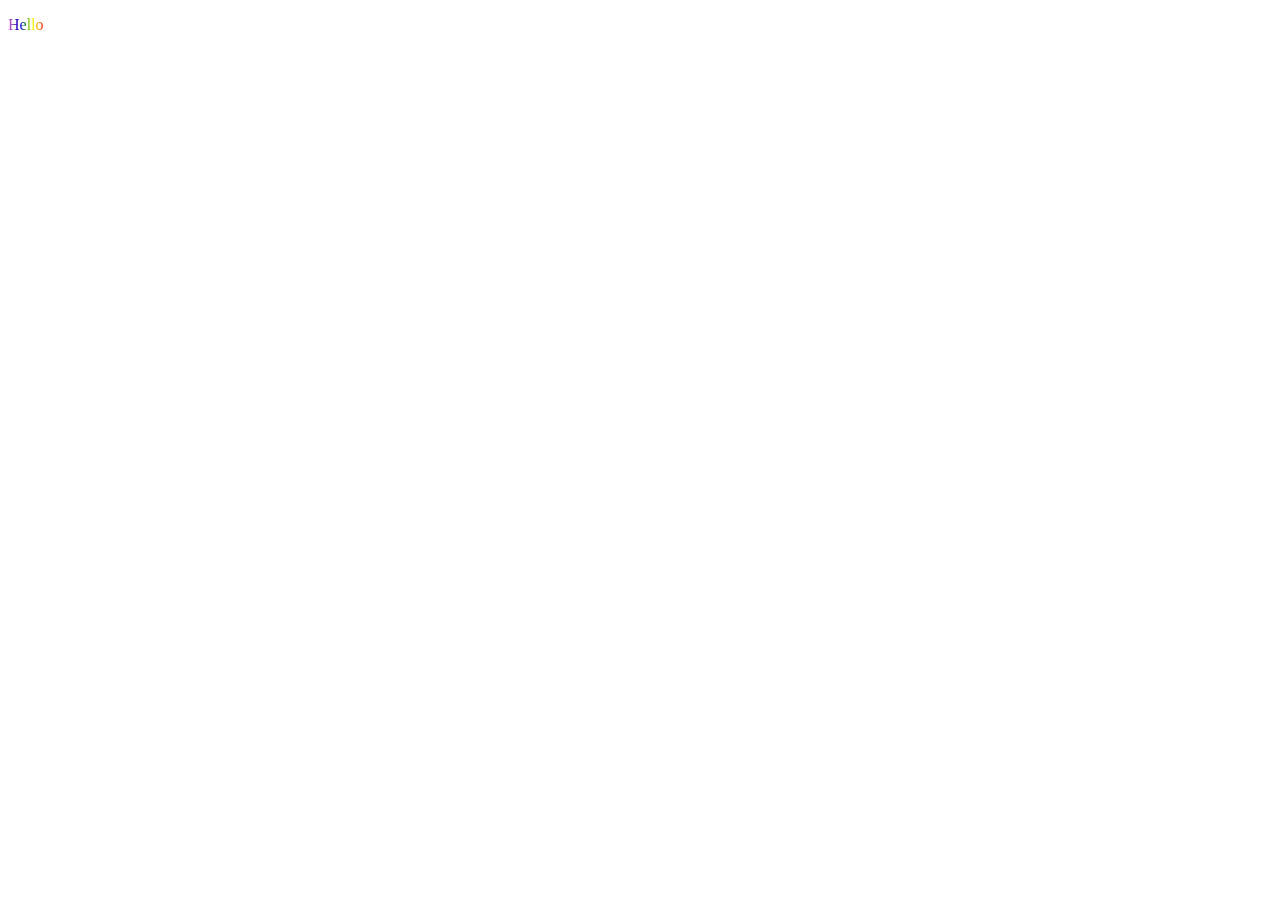
==== color/index.html @ 51d99ffc "Update" ====
<!DOCTYPE html>
<html lang="en">
<head>
  <meta charset="UTF-8">
  <meta name="viewport" content="width=device-width, initial-scale=1.0">
  <style>
    .rainbow-text::before {
      content: attr(data-text);
      display: inline-block;
      color: transparent;
      background-image: linear-gradient(to right, violet, indigo, blue, green, yellow, orange, red);
      -webkit-background-clip: text;
      background-clip: text;
    }
  </style>
</head>
<body>
  <p class="rainbow-text" data-text="Hello"></p>
</body>
</html>
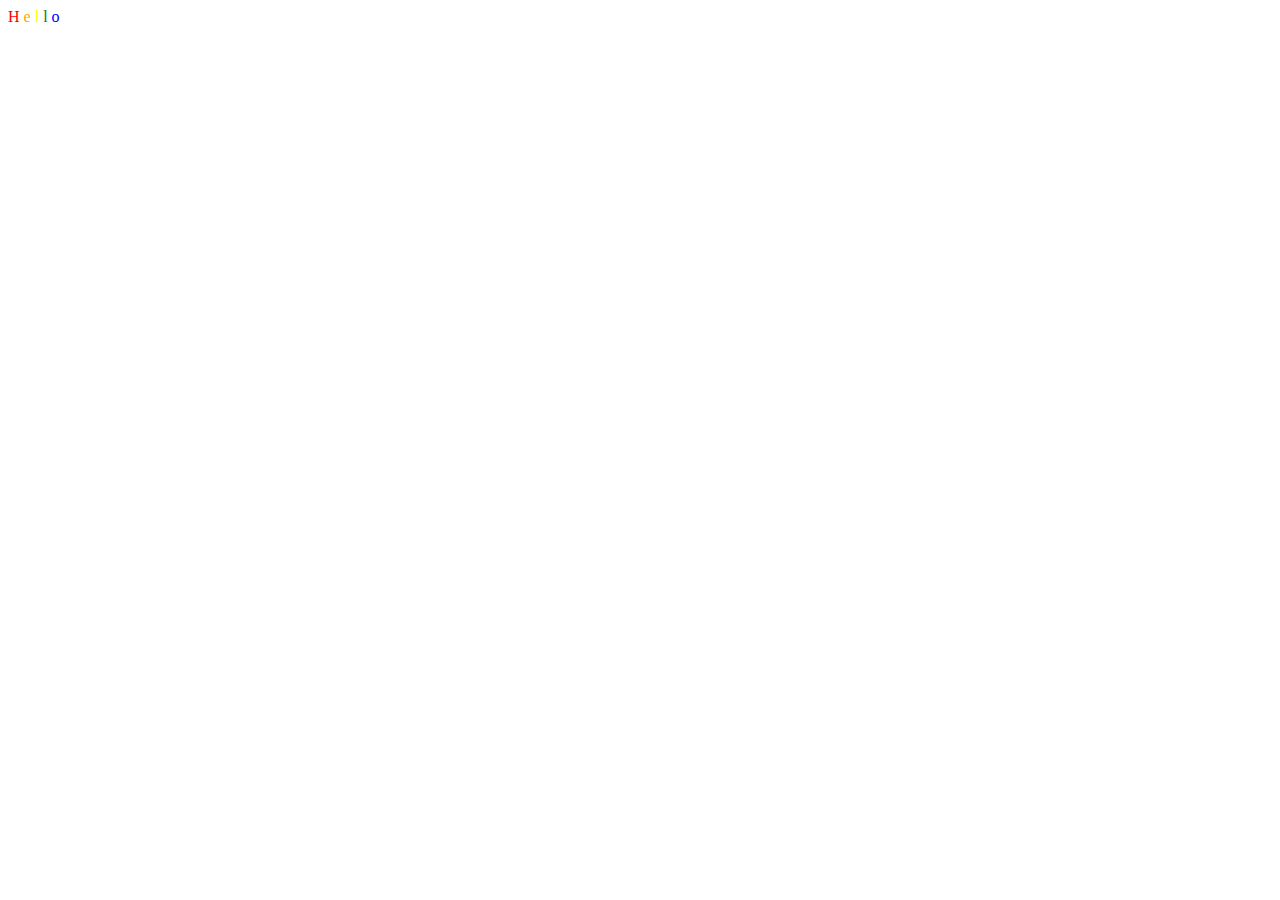
==== commit f1a03de4: "Update index.html" ====
--- a/color/index.html
+++ b/color/index.html
@@ -4,17 +4,20 @@
   <meta charset="UTF-8">
   <meta name="viewport" content="width=device-width, initial-scale=1.0">
   <style>
-    .rainbow-text::before {
-      content: attr(data-text);
-      display: inline-block;
-      color: transparent;
-      background-image: linear-gradient(to right, violet, indigo, blue, green, yellow, orange, red);
-      -webkit-background-clip: text;
-      background-clip: text;
-    }
+    .rainbow-text span:nth-child(1) { color: red; }
+    .rainbow-text span:nth-child(2) { color: orange; }
+    .rainbow-text span:nth-child(3) { color: yellow; }
+    .rainbow-text span:nth-child(4) { color: green; }
+    .rainbow-text span:nth-child(5) { color: blue; }
   </style>
 </head>
 <body>
-  <p class="rainbow-text" data-text="Hello"></p>
+  <div class="rainbow-text">
+    <span>H</span>
+    <span>e</span>
+    <span>l</span>
+    <span>l</span>
+    <span>o</span>
+  </div>
 </body>
 </html>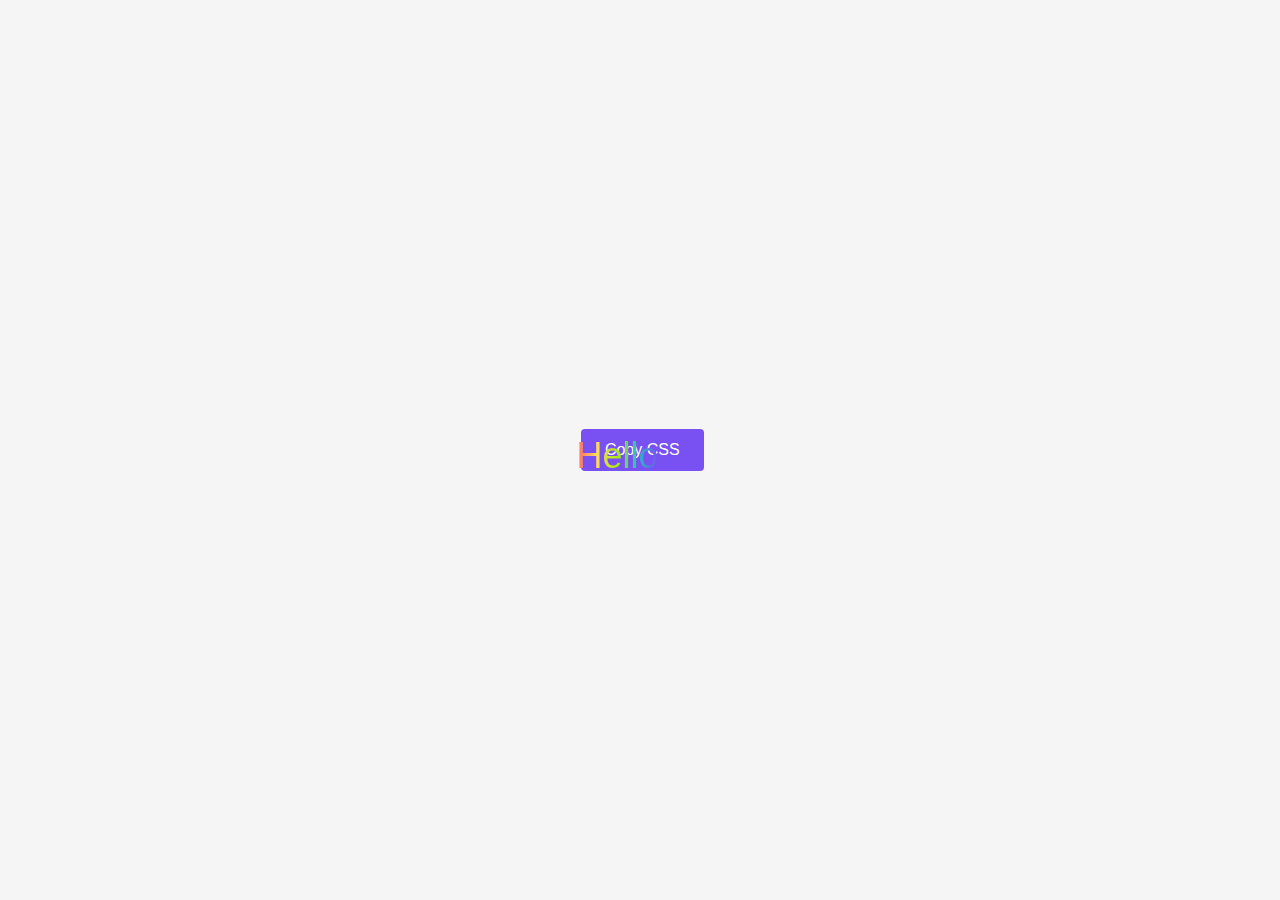
==== commit 35fc7536: "Update index.html" ====
--- a/color/index.html
+++ b/color/index.html
@@ -4,20 +4,71 @@
   <meta charset="UTF-8">
   <meta name="viewport" content="width=device-width, initial-scale=1.0">
   <style>
-    .rainbow-text span:nth-child(1) { color: red; }
-    .rainbow-text span:nth-child(2) { color: orange; }
-    .rainbow-text span:nth-child(3) { color: yellow; }
-    .rainbow-text span:nth-child(4) { color: green; }
-    .rainbow-text span:nth-child(5) { color: blue; }
+    body {
+      display: flex;
+      align-items: center;
+      justify-content: center;
+      height: 100vh;
+      margin: 0;
+      background-color: #f5f5f5;
+      font-family: 'Poppins', sans-serif;
+    }
+
+    .container {
+      text-align: center;
+    }
+
+    .rainbow-text {
+      display: inline-block;
+      font-size: 36px;
+      position: relative;
+      margin-bottom: 20px;
+    }
+
+    .rainbow-text:before {
+      content: attr(data-text);
+      position: absolute;
+      top: 0;
+      left: 0;
+      white-space: nowrap;
+      overflow: hidden;
+      color: transparent;
+      background: linear-gradient(to right, #ff6464, #ffda61, #a8eb12, #22c1c3, #7950f2);
+      -webkit-background-clip: text;
+      background-clip: text;
+    }
+
+    .copy-button {
+      padding: 12px 24px;
+      cursor: pointer;
+      background-color: #7950f2;
+      color: white;
+      border: none;
+      border-radius: 4px;
+      font-size: 16px;
+      transition: background-color 0.3s;
+    }
+
+    .copy-button:hover {
+      background-color: #5c3aff;
+    }
   </style>
 </head>
 <body>
-  <div class="rainbow-text">
-    <span>H</span>
-    <span>e</span>
-    <span>l</span>
-    <span>l</span>
-    <span>o</span>
+  <div class="container">
+    <div class="rainbow-text" data-text="Hello"></div>
+    <button class="copy-button" onclick="copyCSS()">Copy CSS</button>
   </div>
+
+  <script>
+    function copyCSS() {
+      const cssCode = document.styleSheets[0].cssRules[1].cssText; // Adjust index based on your style location
+      navigator.clipboard.writeText(cssCode).then(function() {
+        alert('CSS copied to clipboard!');
+      }).catch(function(err) {
+        console.error('Unable to copy CSS to clipboard', err);
+      });
+    }
+  </script>
 </body>
 </html>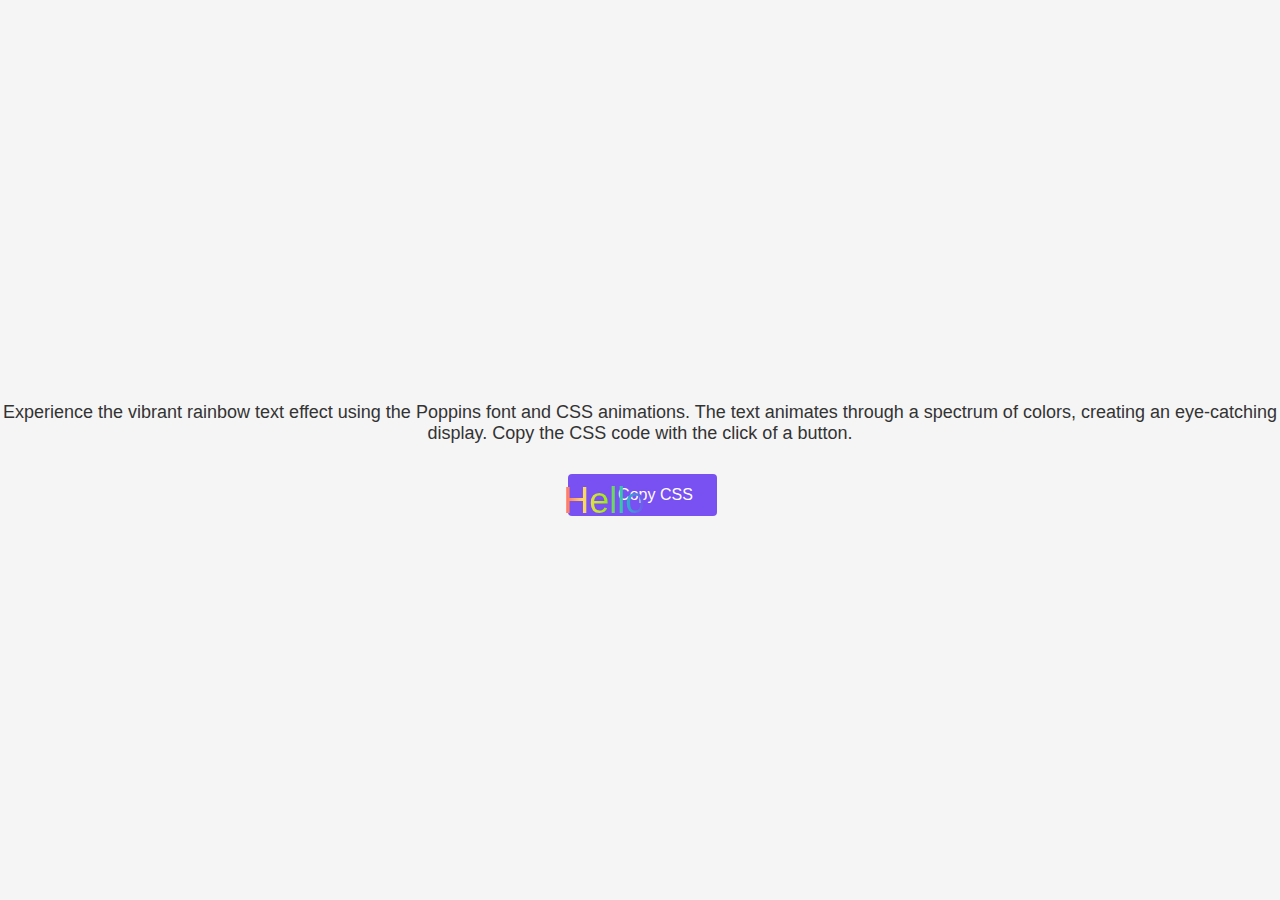
==== commit 7fca7c79: "Update index.html" ====
--- a/color/index.html
+++ b/color/index.html
@@ -3,6 +3,7 @@
 <head>
   <meta charset="UTF-8">
   <meta name="viewport" content="width=device-width, initial-scale=1.0">
+  <link rel="stylesheet" href="https://cdnjs.cloudflare.com/ajax/libs/font-awesome/5.15.4/css/all.min.css">
   <style>
     body {
       display: flex;
@@ -36,6 +37,12 @@
       background: linear-gradient(to right, #ff6464, #ffda61, #a8eb12, #22c1c3, #7950f2);
       -webkit-background-clip: text;
       background-clip: text;
+      animation: rainbowAnimation 2s infinite;
+    }
+
+    @keyframes rainbowAnimation {
+      0% { background-position: 0% 50%; }
+      100% { background-position: 100% 50%; }
     }
 
     .copy-button {
@@ -52,12 +59,28 @@
     .copy-button:hover {
       background-color: #5c3aff;
     }
+
+    .icon {
+      margin-right: 8px;
+      color: #7950f2;
+    }
+
+    .description {
+      font-size: 18px;
+      color: #333;
+      margin-bottom: 30px;
+    }
   </style>
 </head>
 <body>
   <div class="container">
+    <p class="description">
+      Experience the vibrant rainbow text effect using the Poppins font and CSS animations. The text animates through a spectrum of colors, creating an eye-catching display. Copy the CSS code with the click of a button.
+    </p>
     <div class="rainbow-text" data-text="Hello"></div>
-    <button class="copy-button" onclick="copyCSS()">Copy CSS</button>
+    <button class="copy-button" onclick="copyCSS()">
+      <i class="icon fas fa-copy"></i> Copy CSS
+    </button>
   </div>
 
   <script>
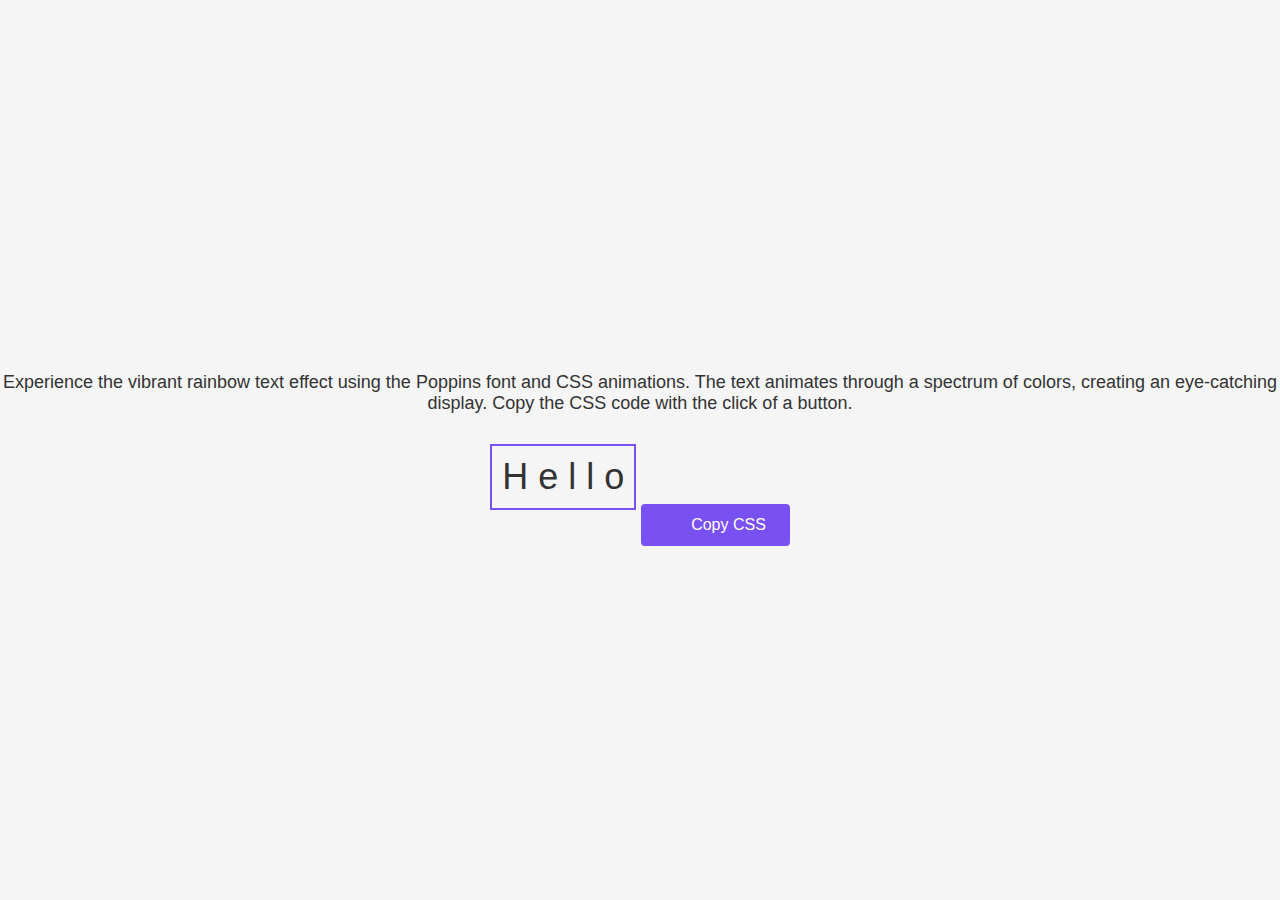
==== commit 9dae9c41: "Update index.html" ====
--- a/color/index.html
+++ b/color/index.html
@@ -11,8 +11,25 @@
       justify-content: center;
       height: 100vh;
       margin: 0;
+      font-family: 'Poppins', sans-serif;
       background-color: #f5f5f5;
-      font-family: 'Poppins', sans-serif;
+      color: #333;
+    }
+
+    /* Light Mode */
+    @media (prefers-color-scheme: light) {
+      body {
+        background-color: #f5f5f5;
+        color: #333;
+      }
+    }
+
+    /* Dark Mode */
+    @media (prefers-color-scheme: dark) {
+      body {
+        background-color: #333;
+        color: #f5f5f5;
+      }
     }
 
     .container {
@@ -24,20 +41,16 @@
       font-size: 36px;
       position: relative;
       margin-bottom: 20px;
+      overflow: hidden; /* Ensure text remains within container */
+      border: 2px solid #7950f2; /* Border for visibility */
+      padding: 10px; /* Add padding for better visual appearance */
     }
 
-    .rainbow-text:before {
-      content: attr(data-text);
-      position: absolute;
-      top: 0;
-      left: 0;
-      white-space: nowrap;
-      overflow: hidden;
-      color: transparent;
-      background: linear-gradient(to right, #ff6464, #ffda61, #a8eb12, #22c1c3, #7950f2);
-      -webkit-background-clip: text;
-      background-clip: text;
+    .rainbow-text span {
+      display: inline-block;
+      position: relative;
       animation: rainbowAnimation 2s infinite;
+      animation-delay: calc(0.1s * var(--index)); /* Delay each letter for a staggered effect */
     }
 
     @keyframes rainbowAnimation {
@@ -67,7 +80,6 @@
 
     .description {
       font-size: 18px;
-      color: #333;
       margin-bottom: 30px;
     }
   </style>
@@ -77,7 +89,14 @@
     <p class="description">
       Experience the vibrant rainbow text effect using the Poppins font and CSS animations. The text animates through a spectrum of colors, creating an eye-catching display. Copy the CSS code with the click of a button.
     </p>
-    <div class="rainbow-text" data-text="Hello"></div>
+    <div class="rainbow-text" data-text="Hello">
+      <!-- Each letter wrapped in a span for individual styling -->
+      <span style="--index: 1;">H</span>
+      <span style="--index: 2;">e</span>
+      <span style="--index: 3;">l</span>
+      <span style="--index: 4;">l</span>
+      <span style="--index: 5;">o</span>
+    </div>
     <button class="copy-button" onclick="copyCSS()">
       <i class="icon fas fa-copy"></i> Copy CSS
     </button>
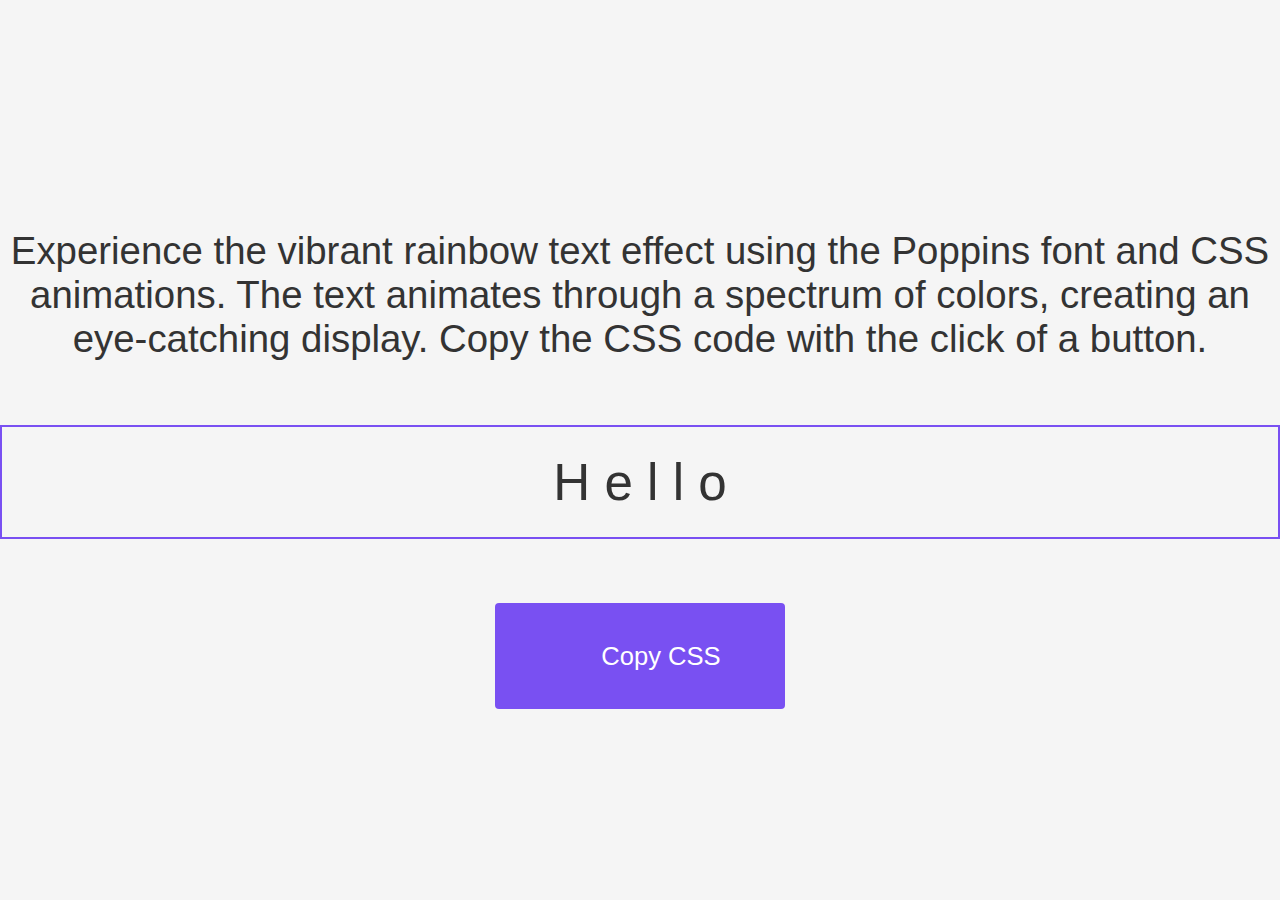
==== commit 74770b03: "Update index.html" ====
--- a/color/index.html
+++ b/color/index.html
@@ -9,7 +9,7 @@
       display: flex;
       align-items: center;
       justify-content: center;
-      height: 100vh;
+      min-height: 100vh;
       margin: 0;
       font-family: 'Poppins', sans-serif;
       background-color: #f5f5f5;
@@ -37,13 +37,12 @@
     }
 
     .rainbow-text {
-      display: inline-block;
-      font-size: 36px;
+      font-size: 4vw; /* Responsive font size */
       position: relative;
-      margin-bottom: 20px;
+      margin-bottom: 5vw; /* Responsive margin */
       overflow: hidden; /* Ensure text remains within container */
       border: 2px solid #7950f2; /* Border for visibility */
-      padding: 10px; /* Add padding for better visual appearance */
+      padding: 2vw; /* Responsive padding */
     }
 
     .rainbow-text span {
@@ -59,13 +58,13 @@
     }
 
     .copy-button {
-      padding: 12px 24px;
+      padding: 3vw 5vw; /* Responsive padding */
       cursor: pointer;
       background-color: #7950f2;
       color: white;
       border: none;
       border-radius: 4px;
-      font-size: 16px;
+      font-size: 2vw; /* Responsive font size */
       transition: background-color 0.3s;
     }
 
@@ -74,13 +73,14 @@
     }
 
     .icon {
-      margin-right: 8px;
+      margin-right: 1vw; /* Responsive margin */
+      font-size: 2vw; /* Responsive font size */
       color: #7950f2;
     }
 
     .description {
-      font-size: 18px;
-      margin-bottom: 30px;
+      font-size: 3vw; /* Responsive font size */
+      margin-bottom: 5vw; /* Responsive margin */
     }
   </style>
 </head>
@@ -113,4 +113,4 @@
     }
   </script>
 </body>
-</html>+</html>
